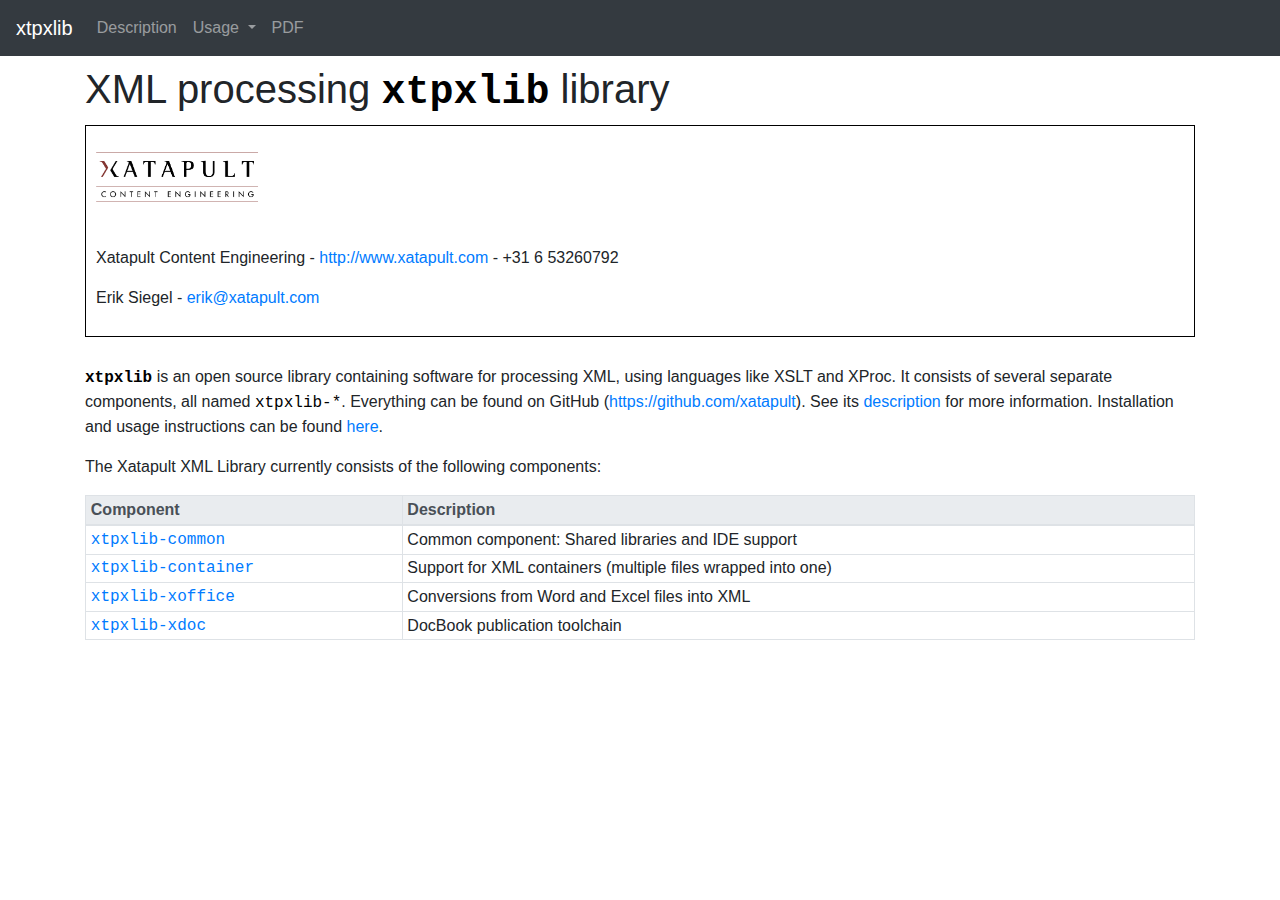
==== docs/index.html @ 8f1eeac8 "More release preparations" ====
<?xml version="1.0" encoding="UTF-8"?><html xmlns="http://www.w3.org/1999/xhtml" xmlns:xtlcon="http://www.xtpxlib.nl/ns/container" lang="en" xml:lang="en">
  
  
  
  
  <head>
    <meta charset="utf-8"/>
    <meta name="viewport" content="width=device-width, initial-scale=1, shrink-to-fit=no"/>
    <link rel="stylesheet" href="resources/bootstrap.min.css"/>
    <link rel="stylesheet" href="resources/xtpxlib-moduledoc.css"/>
    <link rel="shortcut icon" href="resources/favicon.ico"/>
    <title>XML processing xtpxlib library</title>
  </head>
  <body style="padding-top: 65px;"><nav class="navbar fixed-top navbar-expand-sm navbar-dark bg-dark"><a class="navbar-brand" href="index.html" title="home">xtpxlib</a><button class="navbar-toggler" type="button" data-toggle="collapse" data-target="#navbarSupportedContent" aria-controls="navbarSupportedContent" aria-expanded="false" aria-label="Toggle navigation"><span class="navbar-toggler-icon"/></button><div id="navbarSupportedContent" class="collapse navbar-collapse"><ul class="navbar-nav mr-auto"><li class="nav-item"><a class="nav-link" href="1_Description.html">Description</a></li><li class="nav-item dropdown"><a href="2_Usage.html" class="nav-link dropdown-toggle" data-toggle="dropdown" role="button" aria-haspopup="true" aria-expanded="false">Usage <span class="caret"/></a><div class="dropdown-menu"><a href="2_Usage.html" class="dropdown-item">Usage</a><div class="dropdown-divider"><!----></div><a class="dropdown-item" href="2_Usage.html#d173e263">Installing xtpxlib components</a><a class="dropdown-item" href="2_Usage.html#d173e356">Running xtpxlib components</a></div></li><li class="nav-item"><a class="nav-link" href="resources/xtpxlib-documentation.pdf" title="PDF version of this documentation site">PDF</a></li></ul></div></nav><div class="container"><a name="d173e34"><!----></a><div class="page-header" style="padding-top: 65px; margin-top: -65px;"><h1 class="preface">XML processing <b><code class="code">xtpxlib</code></b> library</h1></div><div class="sidebar"><p class="sidebar-title"/><p class="figure"><img src="resources/logo-xatapult.jpg" class="figure" width="15%"/><br/></p><p class="para" style="font-size: 50%;"> </p><p class="para">Xatapult Content Engineering - <a href="http://www.xatapult.com" target="_blank"><span class="link">http://www.xatapult.com</span></a> -
          +31 6 53260792</p><p class="para">Erik Siegel - <a href="mailto:erik@xatapult.com"><span class="link">erik@xatapult.com</span></a></p></div><p class="para" style="font-size: 50%;"> </p><p class="para"><b><code class="code">xtpxlib</code></b> is an open source library containing software for processing XML, using languages like
      XSLT and XProc. It consists of several separate components, all named <code class="code">xtpxlib-*</code>. Everything can be found on GitHub (<a href="https://github.com/xatapult" target="_blank"><span class="link">https://github.com/xatapult</span></a>). See its <a href="1_Description.html#description"><span class="link">description</span></a> for more information.
      Installation and usage instructions can be found <a href="2_Usage.html#chapter-usage"><span class="link">here</span></a>.</p><p class="para" id="components-overview"><a name="components-overview"><!----></a>The   Xatapult XML Library
      currently consists of the following components:</p><div class="table"><table class="table table-sm table-bordered"><thead class="thead-light"><tr><th>Component</th><th>Description</th></tr></thead><tbody><tr><td><code class="code"><a href="https://common.xtpxlib.org"><span class="link">xtpxlib-common</span></a></code></td><td>Common component: Shared libraries and IDE support</td></tr><tr><td><code class="code"><a href="https://container.xtpxlib.org"><span class="link">xtpxlib-container</span></a></code></td><td>Support for XML containers (multiple files wrapped into one)</td></tr><tr><td><code class="code"><a href="https://xoffice.xtpxlib.org"><span class="link">xtpxlib-xoffice</span></a></code></td><td>Conversions from Word and Excel files into XML</td></tr><tr><td><code class="code"><a href="https://xdoc.xtpxlib.org"><span class="link">xtpxlib-xdoc</span></a></code></td><td>DocBook publication toolchain</td></tr></tbody></table></div></div><script src="resources/jquery-3.4.1.slim.min.js"><!--  --></script><script src="resources/popper.min.js"><!--  --></script><script src="resources/bootstrap.min.js"><!--  --></script></body>
</html>
---- docs/resources/xtpxlib-moduledoc.css ----
/*  
 * CSS with overrides for the bootstrap settings for the xtpxlib component documentation websites
 */

code {
  /*  Slightly change the bootstrap appearance of code: */
  color: black;
  background-color: transparent;
  font-size: 100%;
}

pre {
  background-color: lightgrey;
}

div.sidebar,
div.warning,
div.note {
  border: thin black solid;
  padding: 10px;
}

div.warning {
  background-color: yellow;
}

div.note {
  background-color: lightblue;
}

div.example {
  padding: 10px;
}

p.bridgehead {
  margin-top: 2em;
  font-weight: bold;
  border-top: thin solid grey;
  background-color: lightgrey;
}

span.italic {
  font-style: italic;
}

dd {
  margin-left: 1em;
}

span.tbd-marker {
  background-color: yellow;
  font-weight: bold;
}
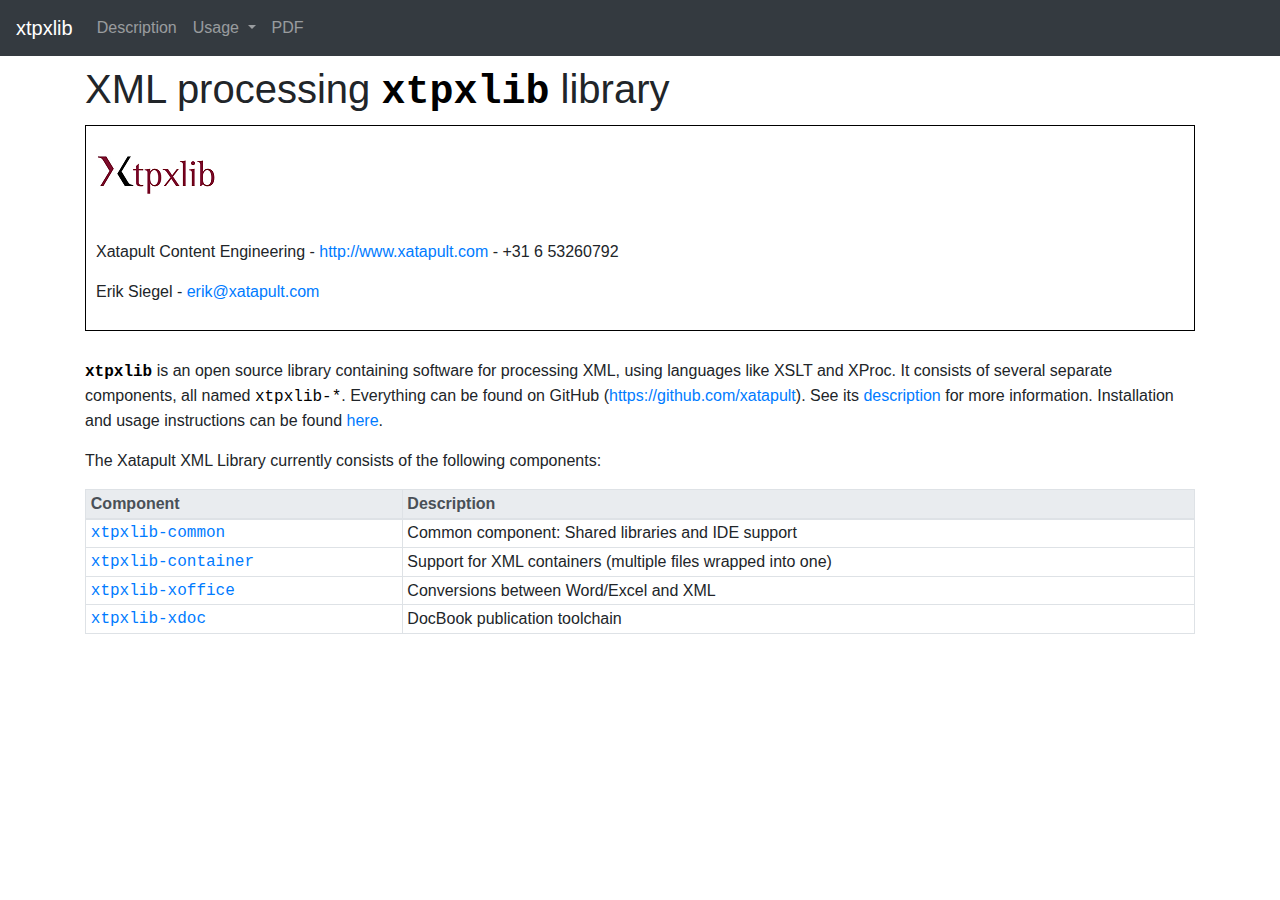
==== commit 283dc800: "Changed the logo" ====
--- a/docs/index.html
+++ b/docs/index.html
@@ -11,9 +11,9 @@
     <link rel="shortcut icon" href="resources/favicon.ico"/>
     <title>XML processing xtpxlib library</title>
   </head>
-  <body style="padding-top: 65px;"><nav class="navbar fixed-top navbar-expand-sm navbar-dark bg-dark"><a class="navbar-brand" href="index.html" title="home">xtpxlib</a><button class="navbar-toggler" type="button" data-toggle="collapse" data-target="#navbarSupportedContent" aria-controls="navbarSupportedContent" aria-expanded="false" aria-label="Toggle navigation"><span class="navbar-toggler-icon"/></button><div id="navbarSupportedContent" class="collapse navbar-collapse"><ul class="navbar-nav mr-auto"><li class="nav-item"><a class="nav-link" href="1_Description.html">Description</a></li><li class="nav-item dropdown"><a href="2_Usage.html" class="nav-link dropdown-toggle" data-toggle="dropdown" role="button" aria-haspopup="true" aria-expanded="false">Usage <span class="caret"/></a><div class="dropdown-menu"><a href="2_Usage.html" class="dropdown-item">Usage</a><div class="dropdown-divider"><!----></div><a class="dropdown-item" href="2_Usage.html#d173e263">Installing xtpxlib components</a><a class="dropdown-item" href="2_Usage.html#d173e356">Running xtpxlib components</a></div></li><li class="nav-item"><a class="nav-link" href="resources/xtpxlib-documentation.pdf" title="PDF version of this documentation site">PDF</a></li></ul></div></nav><div class="container"><a name="d173e34"><!----></a><div class="page-header" style="padding-top: 65px; margin-top: -65px;"><h1 class="preface">XML processing <b><code class="code">xtpxlib</code></b> library</h1></div><div class="sidebar"><p class="sidebar-title"/><p class="figure"><img src="resources/logo-xatapult.jpg" class="figure" width="15%"/><br/></p><p class="para" style="font-size: 50%;"> </p><p class="para">Xatapult Content Engineering - <a href="http://www.xatapult.com" target="_blank"><span class="link">http://www.xatapult.com</span></a> -
+  <body style="padding-top: 65px;"><nav class="navbar fixed-top navbar-expand-sm navbar-dark bg-dark"><a class="navbar-brand" href="index.html" title="home">xtpxlib</a><button class="navbar-toggler" type="button" data-toggle="collapse" data-target="#navbarSupportedContent" aria-controls="navbarSupportedContent" aria-expanded="false" aria-label="Toggle navigation"><span class="navbar-toggler-icon"/></button><div id="navbarSupportedContent" class="collapse navbar-collapse"><ul class="navbar-nav mr-auto"><li class="nav-item"><a class="nav-link" href="1_Description.html">Description</a></li><li class="nav-item dropdown"><a href="2_Usage.html" class="nav-link dropdown-toggle" data-toggle="dropdown" role="button" aria-haspopup="true" aria-expanded="false">Usage <span class="caret"/></a><div class="dropdown-menu"><a href="2_Usage.html" class="dropdown-item">Usage</a><div class="dropdown-divider"><!----></div><a class="dropdown-item" href="2_Usage.html#d219e242">Installing xtpxlib components</a><a class="dropdown-item" href="2_Usage.html#d219e323">Running xtpxlib components</a></div></li><li class="nav-item"><a class="nav-link" href="resources/xtpxlib-documentation.pdf" title="PDF version of this documentation site">PDF</a></li></ul></div></nav><div class="container"><a name="d219e29"><!----></a><div class="page-header" style="padding-top: 65px; margin-top: -65px;"><h1 class="preface">XML processing <b><code class="code">xtpxlib</code></b> library</h1></div><div class="sidebar"><p class="sidebar-title"/><p class="figure"><img src="resources/logo-xtpxlib.png" class="figure"/><br/></p><p class="para" style="font-size: 50%;"> </p><p class="para">Xatapult Content Engineering - <a href="http://www.xatapult.com" target="_blank"><span class="link">http://www.xatapult.com</span></a> -
           +31 6 53260792</p><p class="para">Erik Siegel - <a href="mailto:erik@xatapult.com"><span class="link">erik@xatapult.com</span></a></p></div><p class="para" style="font-size: 50%;"> </p><p class="para"><b><code class="code">xtpxlib</code></b> is an open source library containing software for processing XML, using languages like
       XSLT and XProc. It consists of several separate components, all named <code class="code">xtpxlib-*</code>. Everything can be found on GitHub (<a href="https://github.com/xatapult" target="_blank"><span class="link">https://github.com/xatapult</span></a>). See its <a href="1_Description.html#description"><span class="link">description</span></a> for more information.
       Installation and usage instructions can be found <a href="2_Usage.html#chapter-usage"><span class="link">here</span></a>.</p><p class="para" id="components-overview"><a name="components-overview"><!----></a>The   Xatapult XML Library
-      currently consists of the following components:</p><div class="table"><table class="table table-sm table-bordered"><thead class="thead-light"><tr><th>Component</th><th>Description</th></tr></thead><tbody><tr><td><code class="code"><a href="https://common.xtpxlib.org"><span class="link">xtpxlib-common</span></a></code></td><td>Common component: Shared libraries and IDE support</td></tr><tr><td><code class="code"><a href="https://container.xtpxlib.org"><span class="link">xtpxlib-container</span></a></code></td><td>Support for XML containers (multiple files wrapped into one)</td></tr><tr><td><code class="code"><a href="https://xoffice.xtpxlib.org"><span class="link">xtpxlib-xoffice</span></a></code></td><td>Conversions from Word and Excel files into XML</td></tr><tr><td><code class="code"><a href="https://xdoc.xtpxlib.org"><span class="link">xtpxlib-xdoc</span></a></code></td><td>DocBook publication toolchain</td></tr></tbody></table></div></div><script src="resources/jquery-3.4.1.slim.min.js"><!--  --></script><script src="resources/popper.min.js"><!--  --></script><script src="resources/bootstrap.min.js"><!--  --></script></body>
+      currently consists of the following components:</p><div class="table"><table class="table table-sm table-bordered"><thead class="thead-light"><tr><th>Component</th><th>Description</th></tr></thead><tbody><tr><td><code class="code"><a href="https://common.xtpxlib.org"><span class="link">xtpxlib-common</span></a></code></td><td>Common component: Shared libraries and IDE support</td></tr><tr><td><code class="code"><a href="https://container.xtpxlib.org"><span class="link">xtpxlib-container</span></a></code></td><td>Support for XML containers (multiple files wrapped into one)</td></tr><tr><td><code class="code"><a href="https://xoffice.xtpxlib.org"><span class="link">xtpxlib-xoffice</span></a></code></td><td>Conversions between Word/Excel and XML</td></tr><tr><td><code class="code"><a href="https://xdoc.xtpxlib.org"><span class="link">xtpxlib-xdoc</span></a></code></td><td>DocBook publication toolchain</td></tr></tbody></table></div></div><script src="resources/jquery-3.4.1.slim.min.js"><!--  --></script><script src="resources/popper.min.js"><!--  --></script><script src="resources/bootstrap.min.js"><!--  --></script></body>
 </html>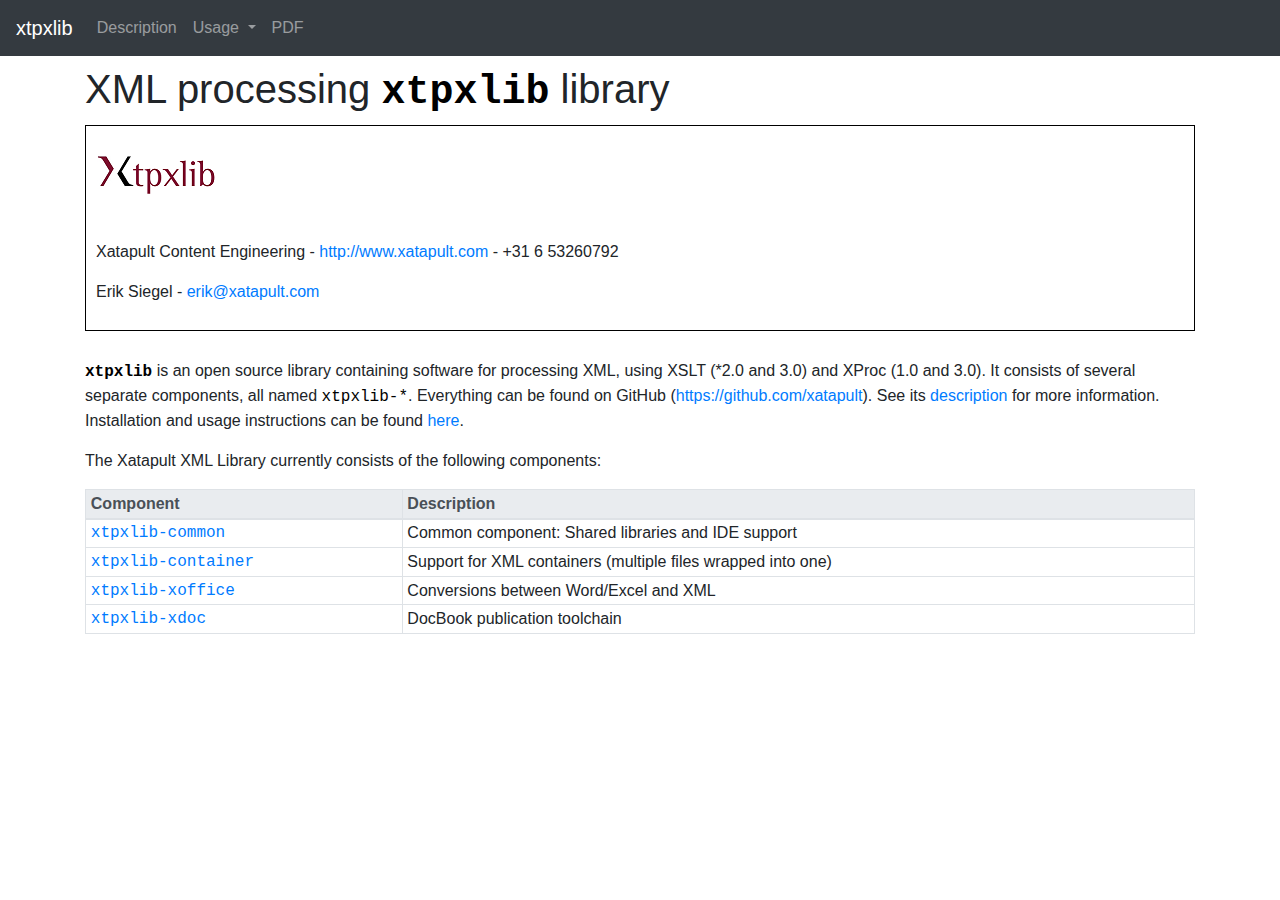
==== commit 7332fa34: "DOcu updates" ====
--- a/docs/index.html
+++ b/docs/index.html
@@ -1,4 +1,5 @@
-<?xml version="1.0" encoding="UTF-8"?><html xmlns="http://www.w3.org/1999/xhtml" xmlns:xtlcon="http://www.xtpxlib.nl/ns/container" lang="en" xml:lang="en">
+<?xml version="1.0" encoding="UTF-8"?>
+<html lang="en" xml:lang="en" xmlns="http://www.w3.org/1999/xhtml" xmlns:xtlcon="http://www.xtpxlib.nl/ns/container">
   
   
   
@@ -11,9 +12,10 @@
     <link rel="shortcut icon" href="resources/favicon.ico"/>
     <title>XML processing xtpxlib library</title>
   </head>
-  <body style="padding-top: 65px;"><nav class="navbar fixed-top navbar-expand-sm navbar-dark bg-dark"><a class="navbar-brand" href="index.html" title="home">xtpxlib</a><button class="navbar-toggler" type="button" data-toggle="collapse" data-target="#navbarSupportedContent" aria-controls="navbarSupportedContent" aria-expanded="false" aria-label="Toggle navigation"><span class="navbar-toggler-icon"/></button><div id="navbarSupportedContent" class="collapse navbar-collapse"><ul class="navbar-nav mr-auto"><li class="nav-item"><a class="nav-link" href="1_Description.html">Description</a></li><li class="nav-item dropdown"><a href="2_Usage.html" class="nav-link dropdown-toggle" data-toggle="dropdown" role="button" aria-haspopup="true" aria-expanded="false">Usage <span class="caret"/></a><div class="dropdown-menu"><a href="2_Usage.html" class="dropdown-item">Usage</a><div class="dropdown-divider"><!----></div><a class="dropdown-item" href="2_Usage.html#d219e242">Installing xtpxlib components</a><a class="dropdown-item" href="2_Usage.html#d219e323">Running xtpxlib components</a></div></li><li class="nav-item"><a class="nav-link" href="resources/xtpxlib-documentation.pdf" title="PDF version of this documentation site">PDF</a></li></ul></div></nav><div class="container"><a name="d219e29"><!----></a><div class="page-header" style="padding-top: 65px; margin-top: -65px;"><h1 class="preface">XML processing <b><code class="code">xtpxlib</code></b> library</h1></div><div class="sidebar"><p class="sidebar-title"/><p class="figure"><img src="resources/logo-xtpxlib.png" class="figure"/><br/></p><p class="para" style="font-size: 50%;"> </p><p class="para">Xatapult Content Engineering - <a href="http://www.xatapult.com" target="_blank"><span class="link">http://www.xatapult.com</span></a> -
-          +31 6 53260792</p><p class="para">Erik Siegel - <a href="mailto:erik@xatapult.com"><span class="link">erik@xatapult.com</span></a></p></div><p class="para" style="font-size: 50%;"> </p><p class="para"><b><code class="code">xtpxlib</code></b> is an open source library containing software for processing XML, using languages like
-      XSLT and XProc. It consists of several separate components, all named <code class="code">xtpxlib-*</code>. Everything can be found on GitHub (<a href="https://github.com/xatapult" target="_blank"><span class="link">https://github.com/xatapult</span></a>). See its <a href="1_Description.html#description"><span class="link">description</span></a> for more information.
-      Installation and usage instructions can be found <a href="2_Usage.html#chapter-usage"><span class="link">here</span></a>.</p><p class="para" id="components-overview"><a name="components-overview"><!----></a>The   Xatapult XML Library
+  <body style="padding-top: 65px;"><nav class="navbar fixed-top navbar-expand-sm navbar-dark bg-dark"><a class="navbar-brand" href="index.html" title="home">xtpxlib</a><button class="navbar-toggler" type="button" data-toggle="collapse" data-target="#navbarSupportedContent" aria-controls="navbarSupportedContent" aria-expanded="false" aria-label="Toggle navigation"><span class="navbar-toggler-icon"/></button><div id="navbarSupportedContent" class="collapse navbar-collapse"><ul class="navbar-nav mr-auto"><li class="nav-item"><a class="nav-link" href="1_Description.html">Description</a></li><li class="nav-item dropdown"><a href="2_Usage.html" class="nav-link dropdown-toggle" data-toggle="dropdown" role="button" aria-haspopup="true" aria-expanded="false">Usage <span class="caret"/></a><div class="dropdown-menu"><a href="2_Usage.html" class="dropdown-item">Usage</a><div class="dropdown-divider"><!----></div><a class="dropdown-item" href="2_Usage.html#d2e264">Installing xtpxlib components</a><a class="dropdown-item" href="2_Usage.html#d2e357">Running xtpxlib components</a></div></li><li class="nav-item"><a class="nav-link" href="resources/xtpxlib-documentation.pdf" title="PDF version of this documentation site">PDF</a></li></ul></div></nav><div class="container"><a name="d2e35"><!----></a><div class="page-header" style="padding-top: 65px; margin-top: -65px;"><h1 class="preface">XML processing <b><code class="code">xtpxlib</code></b> library</h1></div><div class="sidebar"><p class="sidebar-title"/><p class="figure"><img src="resources/logo-xtpxlib.png" class="figure"/><br/></p><p class="para" style="font-size: 50%;"> </p><p class="para">Xatapult Content Engineering - <a href="http://www.xatapult.com" target="_blank"><span class="link">http://www.xatapult.com</span></a> -
+          +31 6 53260792</p><p class="para">Erik Siegel - <a href="mailto:erik@xatapult.com"><span class="link">erik@xatapult.com</span></a></p></div><p class="para" style="font-size: 50%;"> </p><p class="para"><b><code class="code">xtpxlib</code></b> is an open source library containing software for processing XML, using XSLT (*2.0 and
+      3.0) and XProc (1.0 and 3.0). It consists of several separate components, all named <code class="code">xtpxlib-*</code>. Everything can be found on GitHub
+        (<a href="https://github.com/xatapult" target="_blank"><span class="link">https://github.com/xatapult</span></a>). See its <a href="1_Description.html#description"><span class="link">description</span></a> for more
+      information. Installation and usage instructions can be found <a href="2_Usage.html#chapter-usage"><span class="link">here</span></a>.</p><p class="para" id="components-overview"><a name="components-overview"><!----></a>The   Xatapult XML Library
       currently consists of the following components:</p><div class="table"><table class="table table-sm table-bordered"><thead class="thead-light"><tr><th>Component</th><th>Description</th></tr></thead><tbody><tr><td><code class="code"><a href="https://common.xtpxlib.org"><span class="link">xtpxlib-common</span></a></code></td><td>Common component: Shared libraries and IDE support</td></tr><tr><td><code class="code"><a href="https://container.xtpxlib.org"><span class="link">xtpxlib-container</span></a></code></td><td>Support for XML containers (multiple files wrapped into one)</td></tr><tr><td><code class="code"><a href="https://xoffice.xtpxlib.org"><span class="link">xtpxlib-xoffice</span></a></code></td><td>Conversions between Word/Excel and XML</td></tr><tr><td><code class="code"><a href="https://xdoc.xtpxlib.org"><span class="link">xtpxlib-xdoc</span></a></code></td><td>DocBook publication toolchain</td></tr></tbody></table></div></div><script src="resources/jquery-3.4.1.slim.min.js"><!--  --></script><script src="resources/popper.min.js"><!--  --></script><script src="resources/bootstrap.min.js"><!--  --></script></body>
 </html>--- a/docs/resources/xtpxlib-moduledoc.css
+++ b/docs/resources/xtpxlib-moduledoc.css
@@ -15,12 +15,14 @@
 
 div.sidebar,
 div.warning,
-div.note {
+div.note,
+div.tip, 
+div.caution {
   border: thin black solid;
   padding: 10px;
 }
 
-div.warning {
+div.warning, div.caution {
   background-color: yellow;
 }
 
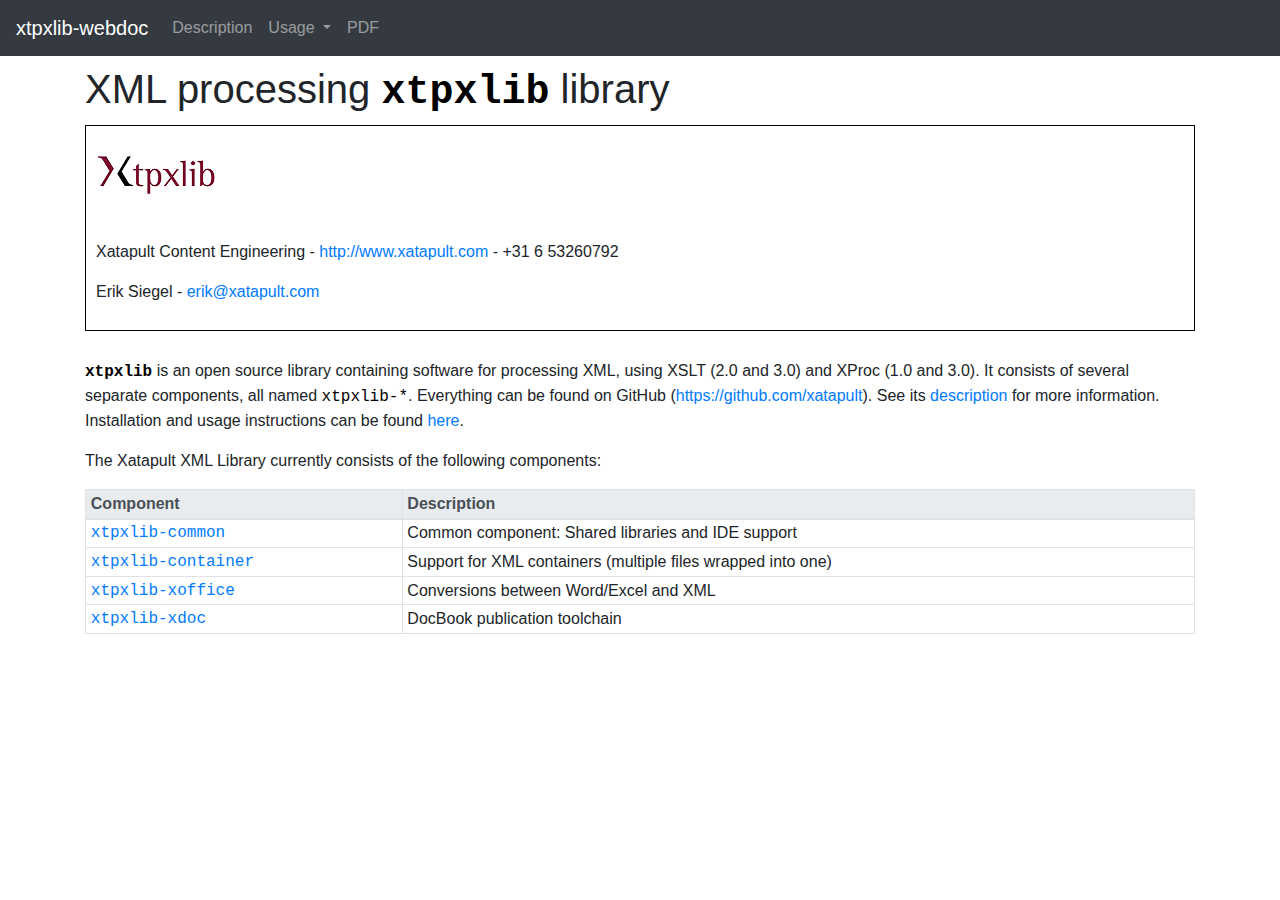
==== commit 3267585b: "Documentation update" ====
--- a/docs/index.html
+++ b/docs/index.html
@@ -12,8 +12,8 @@
     <link rel="shortcut icon" href="resources/favicon.ico"/>
     <title>XML processing xtpxlib library</title>
   </head>
-  <body style="padding-top: 65px;"><nav class="navbar fixed-top navbar-expand-sm navbar-dark bg-dark"><a class="navbar-brand" href="index.html" title="home">xtpxlib</a><button class="navbar-toggler" type="button" data-toggle="collapse" data-target="#navbarSupportedContent" aria-controls="navbarSupportedContent" aria-expanded="false" aria-label="Toggle navigation"><span class="navbar-toggler-icon"/></button><div id="navbarSupportedContent" class="collapse navbar-collapse"><ul class="navbar-nav mr-auto"><li class="nav-item"><a class="nav-link" href="1_Description.html">Description</a></li><li class="nav-item dropdown"><a href="2_Usage.html" class="nav-link dropdown-toggle" data-toggle="dropdown" role="button" aria-haspopup="true" aria-expanded="false">Usage <span class="caret"/></a><div class="dropdown-menu"><a href="2_Usage.html" class="dropdown-item">Usage</a><div class="dropdown-divider"><!----></div><a class="dropdown-item" href="2_Usage.html#d2e264">Installing xtpxlib components</a><a class="dropdown-item" href="2_Usage.html#d2e357">Running xtpxlib components</a></div></li><li class="nav-item"><a class="nav-link" href="resources/xtpxlib-documentation.pdf" title="PDF version of this documentation site">PDF</a></li></ul></div></nav><div class="container"><a name="d2e35"><!----></a><div class="page-header" style="padding-top: 65px; margin-top: -65px;"><h1 class="preface">XML processing <b><code class="code">xtpxlib</code></b> library</h1></div><div class="sidebar"><p class="sidebar-title"/><p class="figure"><img src="resources/logo-xtpxlib.png" class="figure"/><br/></p><p class="para" style="font-size: 50%;"> </p><p class="para">Xatapult Content Engineering - <a href="http://www.xatapult.com" target="_blank"><span class="link">http://www.xatapult.com</span></a> -
-          +31 6 53260792</p><p class="para">Erik Siegel - <a href="mailto:erik@xatapult.com"><span class="link">erik@xatapult.com</span></a></p></div><p class="para" style="font-size: 50%;"> </p><p class="para"><b><code class="code">xtpxlib</code></b> is an open source library containing software for processing XML, using XSLT (*2.0 and
+  <body style="padding-top: 65px;"><nav class="navbar fixed-top navbar-expand-sm navbar-dark bg-dark"><a class="navbar-brand" href="index.html" title="home">xtpxlib-webdoc</a><button class="navbar-toggler" type="button" data-toggle="collapse" data-target="#navbarSupportedContent" aria-controls="navbarSupportedContent" aria-expanded="false" aria-label="Toggle navigation"><span class="navbar-toggler-icon"/></button><div id="navbarSupportedContent" class="collapse navbar-collapse"><ul class="navbar-nav mr-auto"><li class="nav-item"><a class="nav-link" href="1_Description.html">Description</a></li><li class="nav-item dropdown"><a href="2_Usage.html" class="nav-link dropdown-toggle" data-toggle="dropdown" role="button" aria-haspopup="true" aria-expanded="false">Usage <span class="caret"/></a><div class="dropdown-menu"><a href="2_Usage.html" class="dropdown-item">Usage</a><div class="dropdown-divider"><!----></div><a class="dropdown-item" href="2_Usage.html#d2e264">Installing xtpxlib components</a><a class="dropdown-item" href="2_Usage.html#d2e357">Running xtpxlib components</a></div></li><li class="nav-item"><a class="nav-link" href="resources/xtpxlib-webdoc-documentation.pdf" title="PDF version of this documentation site">PDF</a></li></ul></div></nav><div class="container"><a name="d2e35"><!----></a><div class="page-header" style="padding-top: 65px; margin-top: -65px;"><h1 class="preface">XML processing <b><code class="code">xtpxlib</code></b> library</h1></div><div class="sidebar"><p class="sidebar-title"/><p class="figure"><img src="resources/logo-xtpxlib.png" class="figure"/><br/></p><p class="para" style="font-size: 50%;"> </p><p class="para">Xatapult Content Engineering - <a href="http://www.xatapult.com" target="_blank"><span class="link">http://www.xatapult.com</span></a> -
+          +31 6 53260792</p><p class="para">Erik Siegel - <a href="mailto:erik@xatapult.com"><span class="link">erik@xatapult.com</span></a></p></div><p class="para" style="font-size: 50%;"> </p><p class="para"><b><code class="code">xtpxlib</code></b> is an open source library containing software for processing XML, using XSLT (2.0 and
       3.0) and XProc (1.0 and 3.0). It consists of several separate components, all named <code class="code">xtpxlib-*</code>. Everything can be found on GitHub
         (<a href="https://github.com/xatapult" target="_blank"><span class="link">https://github.com/xatapult</span></a>). See its <a href="1_Description.html#description"><span class="link">description</span></a> for more
       information. Installation and usage instructions can be found <a href="2_Usage.html#chapter-usage"><span class="link">here</span></a>.</p><p class="para" id="components-overview"><a name="components-overview"><!----></a>The   Xatapult XML Library
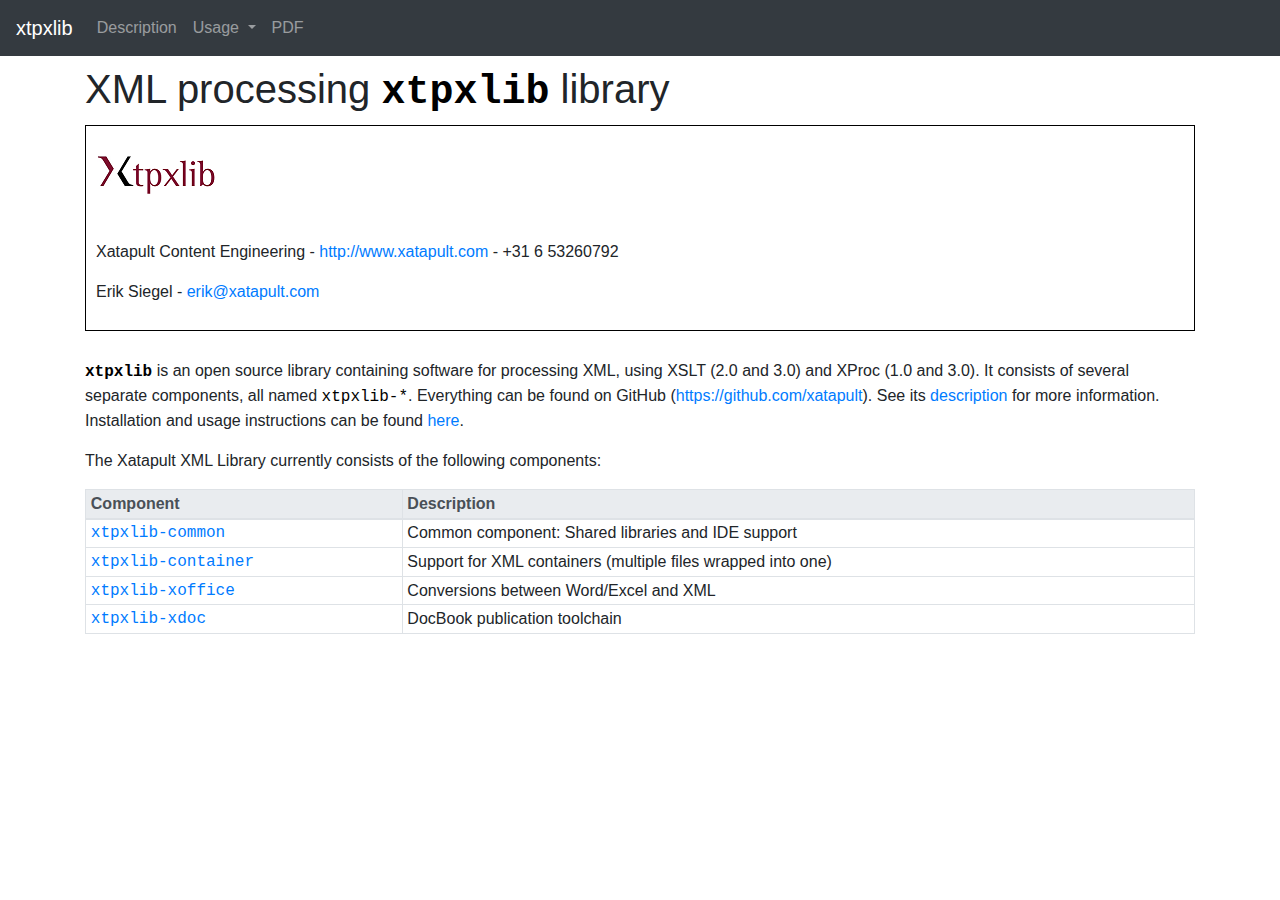
==== commit cb58ec56: "Documentation update" ====
--- a/docs/index.html
+++ b/docs/index.html
@@ -12,7 +12,7 @@
     <link rel="shortcut icon" href="resources/favicon.ico"/>
     <title>XML processing xtpxlib library</title>
   </head>
-  <body style="padding-top: 65px;"><nav class="navbar fixed-top navbar-expand-sm navbar-dark bg-dark"><a class="navbar-brand" href="index.html" title="home">xtpxlib-webdoc</a><button class="navbar-toggler" type="button" data-toggle="collapse" data-target="#navbarSupportedContent" aria-controls="navbarSupportedContent" aria-expanded="false" aria-label="Toggle navigation"><span class="navbar-toggler-icon"/></button><div id="navbarSupportedContent" class="collapse navbar-collapse"><ul class="navbar-nav mr-auto"><li class="nav-item"><a class="nav-link" href="1_Description.html">Description</a></li><li class="nav-item dropdown"><a href="2_Usage.html" class="nav-link dropdown-toggle" data-toggle="dropdown" role="button" aria-haspopup="true" aria-expanded="false">Usage <span class="caret"/></a><div class="dropdown-menu"><a href="2_Usage.html" class="dropdown-item">Usage</a><div class="dropdown-divider"><!----></div><a class="dropdown-item" href="2_Usage.html#d2e264">Installing xtpxlib components</a><a class="dropdown-item" href="2_Usage.html#d2e357">Running xtpxlib components</a></div></li><li class="nav-item"><a class="nav-link" href="resources/xtpxlib-webdoc-documentation.pdf" title="PDF version of this documentation site">PDF</a></li></ul></div></nav><div class="container"><a name="d2e35"><!----></a><div class="page-header" style="padding-top: 65px; margin-top: -65px;"><h1 class="preface">XML processing <b><code class="code">xtpxlib</code></b> library</h1></div><div class="sidebar"><p class="sidebar-title"/><p class="figure"><img src="resources/logo-xtpxlib.png" class="figure"/><br/></p><p class="para" style="font-size: 50%;"> </p><p class="para">Xatapult Content Engineering - <a href="http://www.xatapult.com" target="_blank"><span class="link">http://www.xatapult.com</span></a> -
+  <body style="padding-top: 65px;"><nav class="navbar fixed-top navbar-expand-sm navbar-dark bg-dark"><a class="navbar-brand" href="index.html" title="home">xtpxlib</a><button class="navbar-toggler" type="button" data-toggle="collapse" data-target="#navbarSupportedContent" aria-controls="navbarSupportedContent" aria-expanded="false" aria-label="Toggle navigation"><span class="navbar-toggler-icon"/></button><div id="navbarSupportedContent" class="collapse navbar-collapse"><ul class="navbar-nav mr-auto"><li class="nav-item"><a class="nav-link" href="1_Description.html">Description</a></li><li class="nav-item dropdown"><a href="2_Usage.html" class="nav-link dropdown-toggle" data-toggle="dropdown" role="button" aria-haspopup="true" aria-expanded="false">Usage <span class="caret"/></a><div class="dropdown-menu"><a href="2_Usage.html" class="dropdown-item">Usage</a><div class="dropdown-divider"><!----></div><a class="dropdown-item" href="2_Usage.html#d2e264">Installing xtpxlib components</a><a class="dropdown-item" href="2_Usage.html#d2e357">Running xtpxlib components</a></div></li><li class="nav-item"><a class="nav-link" href="resources/xtpxlib-documentation.pdf" title="PDF version of this documentation site">PDF</a></li></ul></div></nav><div class="container"><a name="d2e35"><!----></a><div class="page-header" style="padding-top: 65px; margin-top: -65px;"><h1 class="preface">XML processing <b><code class="code">xtpxlib</code></b> library</h1></div><div class="sidebar"><p class="sidebar-title"/><p class="figure"><img src="resources/logo-xtpxlib.png" class="figure"/><br/></p><p class="para" style="font-size: 50%;"> </p><p class="para">Xatapult Content Engineering - <a href="http://www.xatapult.com" target="_blank"><span class="link">http://www.xatapult.com</span></a> -
           +31 6 53260792</p><p class="para">Erik Siegel - <a href="mailto:erik@xatapult.com"><span class="link">erik@xatapult.com</span></a></p></div><p class="para" style="font-size: 50%;"> </p><p class="para"><b><code class="code">xtpxlib</code></b> is an open source library containing software for processing XML, using XSLT (2.0 and
       3.0) and XProc (1.0 and 3.0). It consists of several separate components, all named <code class="code">xtpxlib-*</code>. Everything can be found on GitHub
         (<a href="https://github.com/xatapult" target="_blank"><span class="link">https://github.com/xatapult</span></a>). See its <a href="1_Description.html#description"><span class="link">description</span></a> for more
